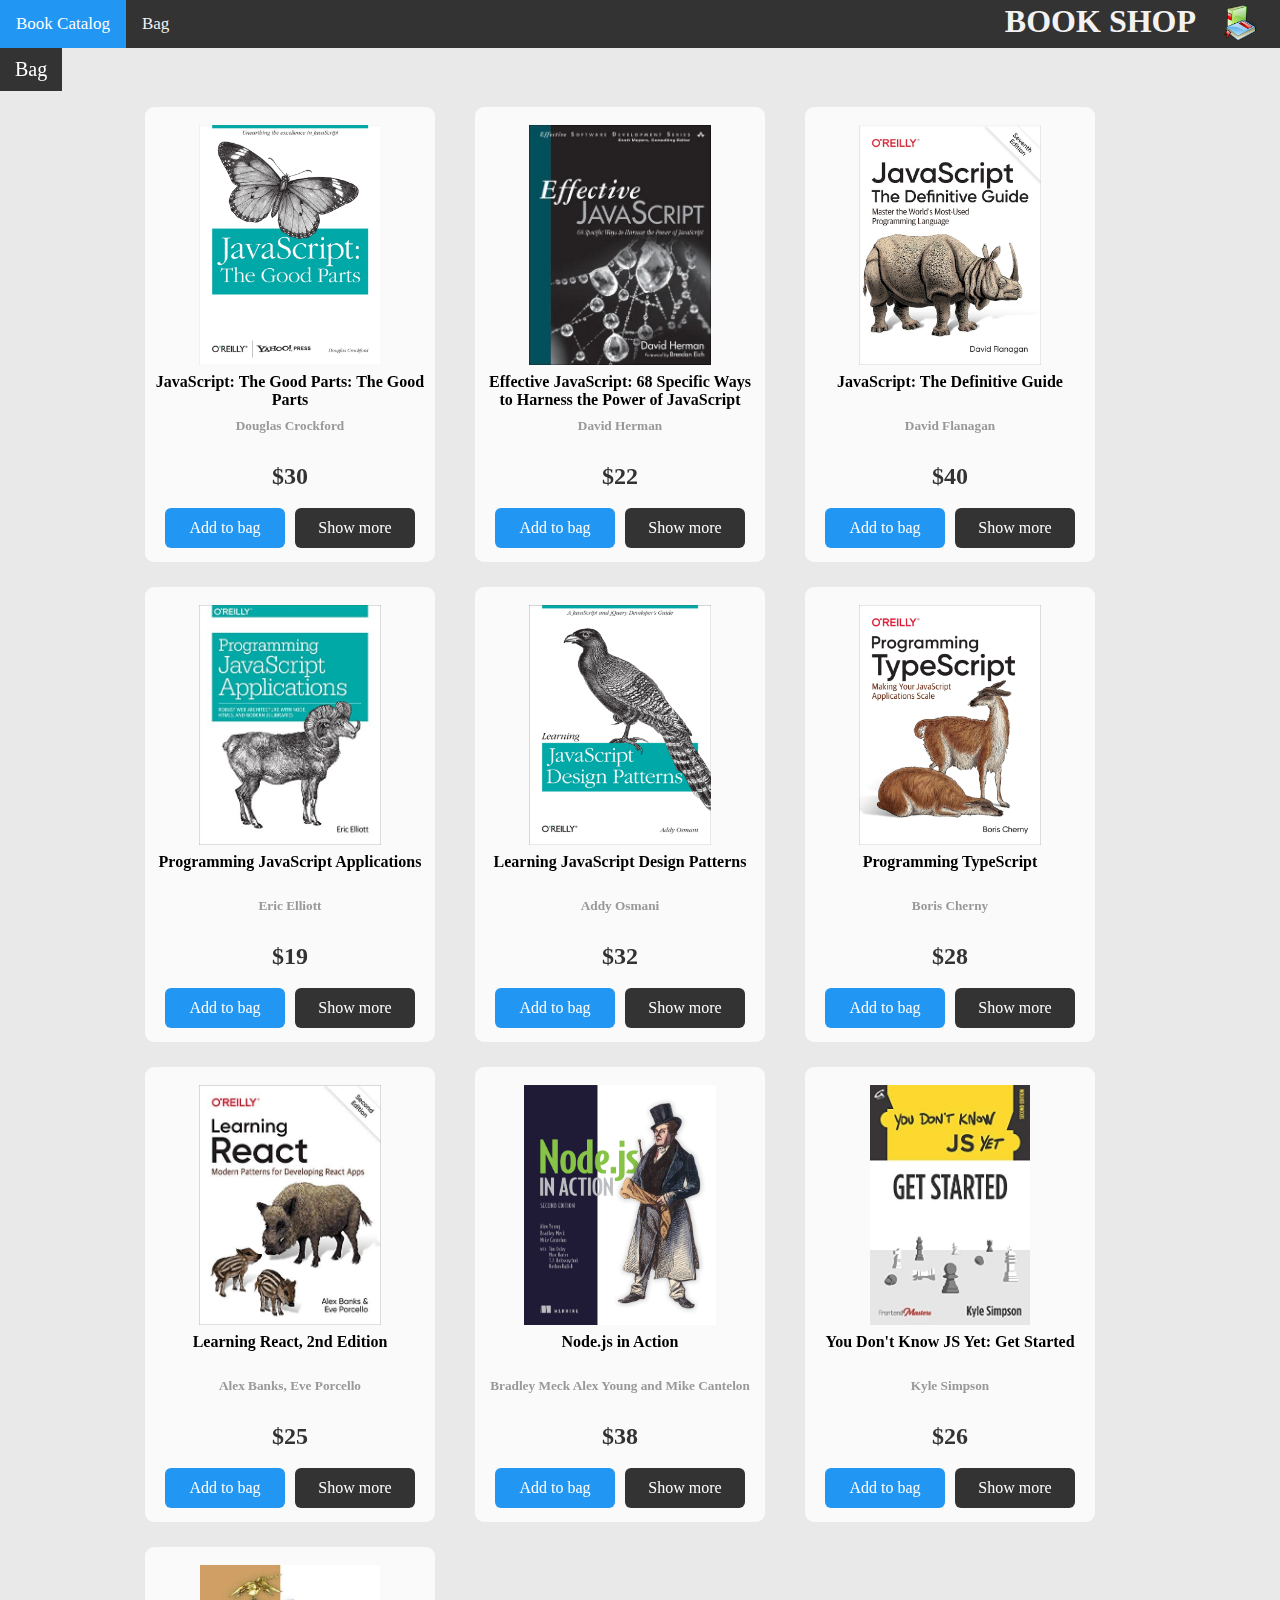
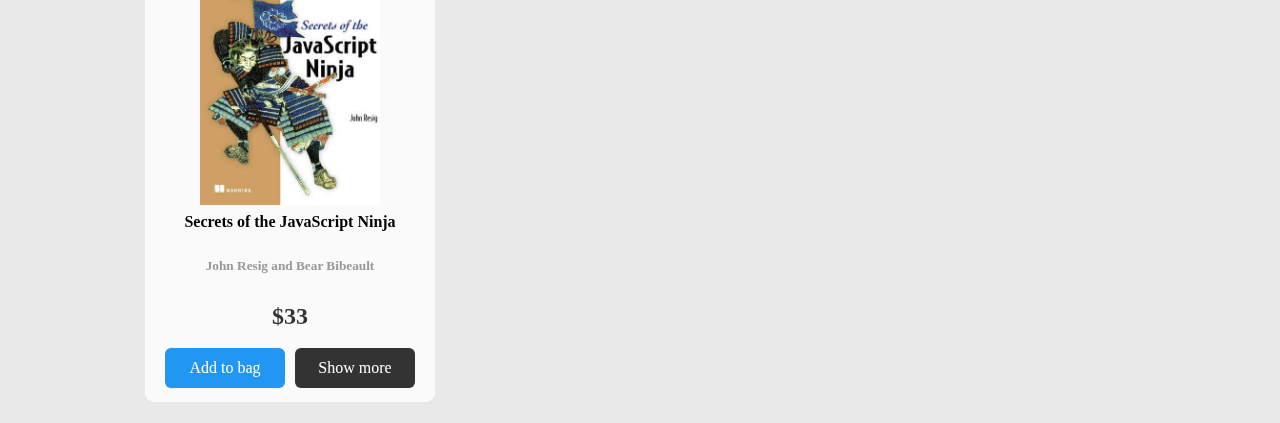
==== catalog/index.html @ 27270e31 "refactor: change structure of the project" ====
<!DOCTYPE html>
<html lang="en">
<head>
    <meta charset="UTF-8">
    <meta http-equiv="X-UA-Compatible" content="IE=edge">
    <meta name="viewport" content="width=device-width, initial-scale=1.0">
    <title>Book Shop</title>
    <link rel="stylesheet" href="../catalog/normalize.css">
    <link rel="stylesheet" href="../catalog/style.css">
</head>
<body>
    <div class="form__bg">
        <div class="form">
            <h3 id="title">The delivery form</h3>
            <h4 id="description">Please fill out the delivery form</h4>
            <br>
            <form id="delivery-form" method="POST" action='example.htm'>
                <div class="left-col">
                    <label id="name-label" for="name">Name <input type="text" id="name" name="name" required minlength="4" maxlength="80" placeholder="Oliver"/></label>
                    <label id="name-label" for="surname">Surname <input type="text" id="surname" name="surname" required minlength="5" maxlength="80" placeholder="Evans"/></label>
                    <label id="name-label" for="date">Delivery date <input type="date" id="date" name="date"/></label>
                    <label id="name-label" for="street">Street <input type="text" id="street" name="street" required minlength="5" maxlength="80" placeholder="15th Street"/></label>
                    <label id="number-label" for="house-number">House number <input type="number" name="house-number" id="house-number" min="0" max="1200" placeholder="542" />
                    <label id="number-label" for="flat-number">Flat number <input type="number" name="flat-number" id="flat-number" min="0" max="1200" placeholder="30" />
                </div>
                <div class="right-col">
                    <label>Choose the payment type:</label>
                    <label><input type="radio" class="inline" name="payment" value="definitely"> Cash</label>
                    <label><input type="radio" class="inline" name="payment" value="maybe"> Card</label>
                    <label>Choose 2 gifts: </label>
                    <label for="pack"><input id="pack" type="checkbox" class="inline" name="gifts" value="pack">  Pack as a gift</label>
                    <label for="postcard"><input id="postcard" type="checkbox" class="inline" name="gifts" value="postcard">  Add postcard</label>
                    <label for="discount"><input id="discount" class="inline" type="checkbox" name="gifts" value="discount">  Provide 2% discount to the next time</label>
                    <label for="pen-or-pencil"><input id="pen-or-pencil" class="inline" type="checkbox" name="gifts" value="pen-or-pencil">  branded pen or pencil</label>
                    <br>
                    <input type="submit" value="Complete" id="submit"/>
                </div>   
                
            </form>
        </div>
    </div>    
    <script src="../catalog/script.js"></script>    
</body>
</html>
---- catalog/style.css ----
* {
    margin: 0;
    padding: 0;
}

body {
    background-color: #e9e9e9;
    margin: 0 auto;
}

header {
    overflow: hidden;
    background-color: #333;
    top: 0;
    width: 100%;
}

header a {
    float: left;
    display: block;
    color: #f2f2f2;
    text-align: center;
    padding: 14px 16px;
    text-decoration: none;
    font-size: 17px;
}
  
header a:hover {
    background: #ddd;
    color: #000;
}

header a.active {
    background-color: #2196F3;
    color: #fff;
}

header img {
    width: 42px;
    float: right;
    display: block;
    margin: 5px 16px;
}

header div {
    float: right;
    display: flex;
    justify-content: space-between;
}

header h1 {
    color: #f2f2f2;
    margin: 3px 10px;
}

main {
    width: 100%;
    position: relative;
    top: 0;
    overflow: hidden;
}

.main-wrapper {
    margin: 0 auto;
    display: flex;
    flex-direction: row;
    flex-wrap: wrap;
    gap: 20px 40px;
    width: 990px;
    height: 1900px;
}

.card {
    width: 270px;
    height: 435px;
    background: #FAFAFA;
    border-radius: 9px;
    padding: 10px;
}

.card:hover {
    background: #FFFFFF;
    box-shadow: 0px 2px 35px 14px rgba(13, 13, 13, 0.04);
    cursor: pointer;
}

.wrap {
    margin: 0 auto;
    display: flex;
    flex-direction: column;
    align-items: center;
    justify-content: center;
    text-align: center;
}

.imageLink {
    height: 240px;
    margin: 8px 0;
}

.wrap h4 {
    margin-bottom: 8px;
    height: 37px;
}

.wrap h5 {
    margin-top: 0;
    margin-bottom: 8px;
    color: #999999;
    height: 37px;
}

.wrap p {
    font-size: 24px;
    color: #333;
    font-weight: 800;
    margin-bottom: 18px;
}

.wrapper-for-btns {
    display: flex;
    flex-direction: row;
    justify-content: space-between;
    gap: 10px;
}

.btn {
    cursor: pointer;
    background-color: #2196F3;
    color: #fff;
    text-align: center;
    padding: 3px 3px;
    width: 120px;
    height: 40px;
    border-radius: 6px;
    border: none;
}

.btn:hover {
    background-color: #fff;
    color: #000;
    border: 2px solid #2196F3;
}

.btn-more {
    cursor: pointer;
    background-color: #333;
    color: #fff;
    text-align: center;
    padding: 3px 3px;
    text-decoration: none;
    width: 120px;
    height: 40px;
    border-radius: 6px;
    border: none;
}

.btn-more:hover {
    background-color: #fff;
    color: #000;
    border: 2px solid #333;
}

.popup__bg {
    position: fixed;
    top: 0;
    left: 0;
    width: 100%;
    height: 100vh;
    background: rgba(41, 41, 41, 0.6);
    opacity: 0;
    pointer-events: none;
    transition: 0.5s all;
}

.popup__bg.active {
    opacity: 1;
    pointer-events: all;
    transition: 0.5s all;
}

.popup {
    position: relative;
    top: 50%;
    left: 50%;
    display: flex;
    flex-direction: column;
    transform: translate(-50%, -50%) scale(0);
    background: #FAFAFA;
    box-shadow: 0px 2px 35px 14px rgba(13, 13, 13, 0.04);
    border-radius: 9px;
    width: 600px;
    padding: 20px;
    transition: 0.5s all;
}

.popup.active {
    transform: translate(-50%, -50%) scale(1);
    transition: 0.5s all;
}

.popup p {
    width: 500px;
}

.close-popup {
    position: absolute;
    right: 20px;
    cursor: pointer;
    background-color: #2196F3;
    color: #fff;
    text-align: center;
    padding: 3px 3px;
    text-decoration: none;
    width: 60px;
    height: 30px;
    border-radius: 6px;
    border: none;
    margin-bottom: 20px;
}

.close-popup:hover {
    background-color: #fff;
    color: #000;
    border: 2px solid #2196F3;
}

.sidebar {
    height: 100%;
    width: 0;
    position: fixed;
    z-index: 1;
    top: 0;
    left: 0;
    background-color: #333;
    overflow-x: hidden;
    transition: 0.5s;
    padding-top: 60px;
}

.sidebar .closebtn {
    position: absolute;
    top: 0;
    right: 25px;
    margin-left: 50px;
}

.closebtn {
    padding: 2px;
    font-size: 16px;
    color: #333;
    display: block;
    transition: 0.3s;
    width: 60px;
    height: 30px;
}

.openbtn {
    font-size: 20px;
    cursor: pointer;
    background-color: #333;
    color: white;
    padding: 10px 15px;
    border: none;
}
  
.openbtn:hover {
    background-color: #444;
}

#main {
    transition: margin-left .5s;
    padding: 16px;
}

.miniCard {
    background-color: #ddd;
    color: #000;
    padding: 4px;
    font-size: 10px;
    margin-bottom: 10px;
    display: flex;
    justify-content: space-between;
}

.miniCard div {
    display: flex;
    flex-direction: column;
    width: 152px;
}

.miniCard h4 {
    font-size: 12px;
    font-weight: 700;
}

.miniCard img {
    width: 60px;
}

.miniCard button {
    width: 20px;
    height: 20px;
}

.countWrapper {
    display: flex;
    flex-direction: column;
}

.countWrapper p {
    width: 20px;
}

.confirm {
    cursor: pointer;
    background-color: #2196F3;
    color: #fff;
    text-align: center;
    padding: 3px 3px;
    width: 120px;
    height: 40px;
    border-radius: 6px;
    border: none;
}

.form__bg {
    position: fixed;
    top: 0;
    left: 0;
    width: 100%;
    height: 100vh;
    background: rgba(41, 41, 41, 0.6);
    opacity: 0;
    pointer-events: none;
    transition: 0.5s all;
}

.form__bg.active {
    opacity: 1;
    pointer-events: all;
    transition: 0.5s all;
    z-index: 99999999; 
}

.form {
    width: 80%;
    height: 500px;
    background-color: #FAFAFA;
    padding: 20px;
    transform: translate(-50%, -50%) scale(0);
    transition: 0.5s all;
    position: absolute;
    top: 50%;
    left: 50%;

}

.form.active {
    transform: translate(-50%, -50%) scale(1);
    transition: 0.5s all;
}

#title, #description {
    margin: 20px auto;
    text-align: center;
}

form {
    width: 60vw;
    margin: 0 auto;
    padding-bottom: 2em;
    display: flex;
    justify-content: space-between;
}

label {
    display: block;
    margin: 10px 0;
}

input {
    margin: 10px 0 0 0;
    width: 100%;
    height: 24px;
    background-color: #fff;
    border: 1px solid #333;
    color: #000;
}

.inline {
    width: unset;
    margin: 0 0.5em 0 0;
    vertical-align: middle;
}

input[type="submit"] {
    display: block;
    width: 60%;
    margin: 1em auto;
    height: 2em;
    font-size: 1.1rem;
    background-color: green;
    min-width: 300px;
    color: #fff;
    border: none;
}
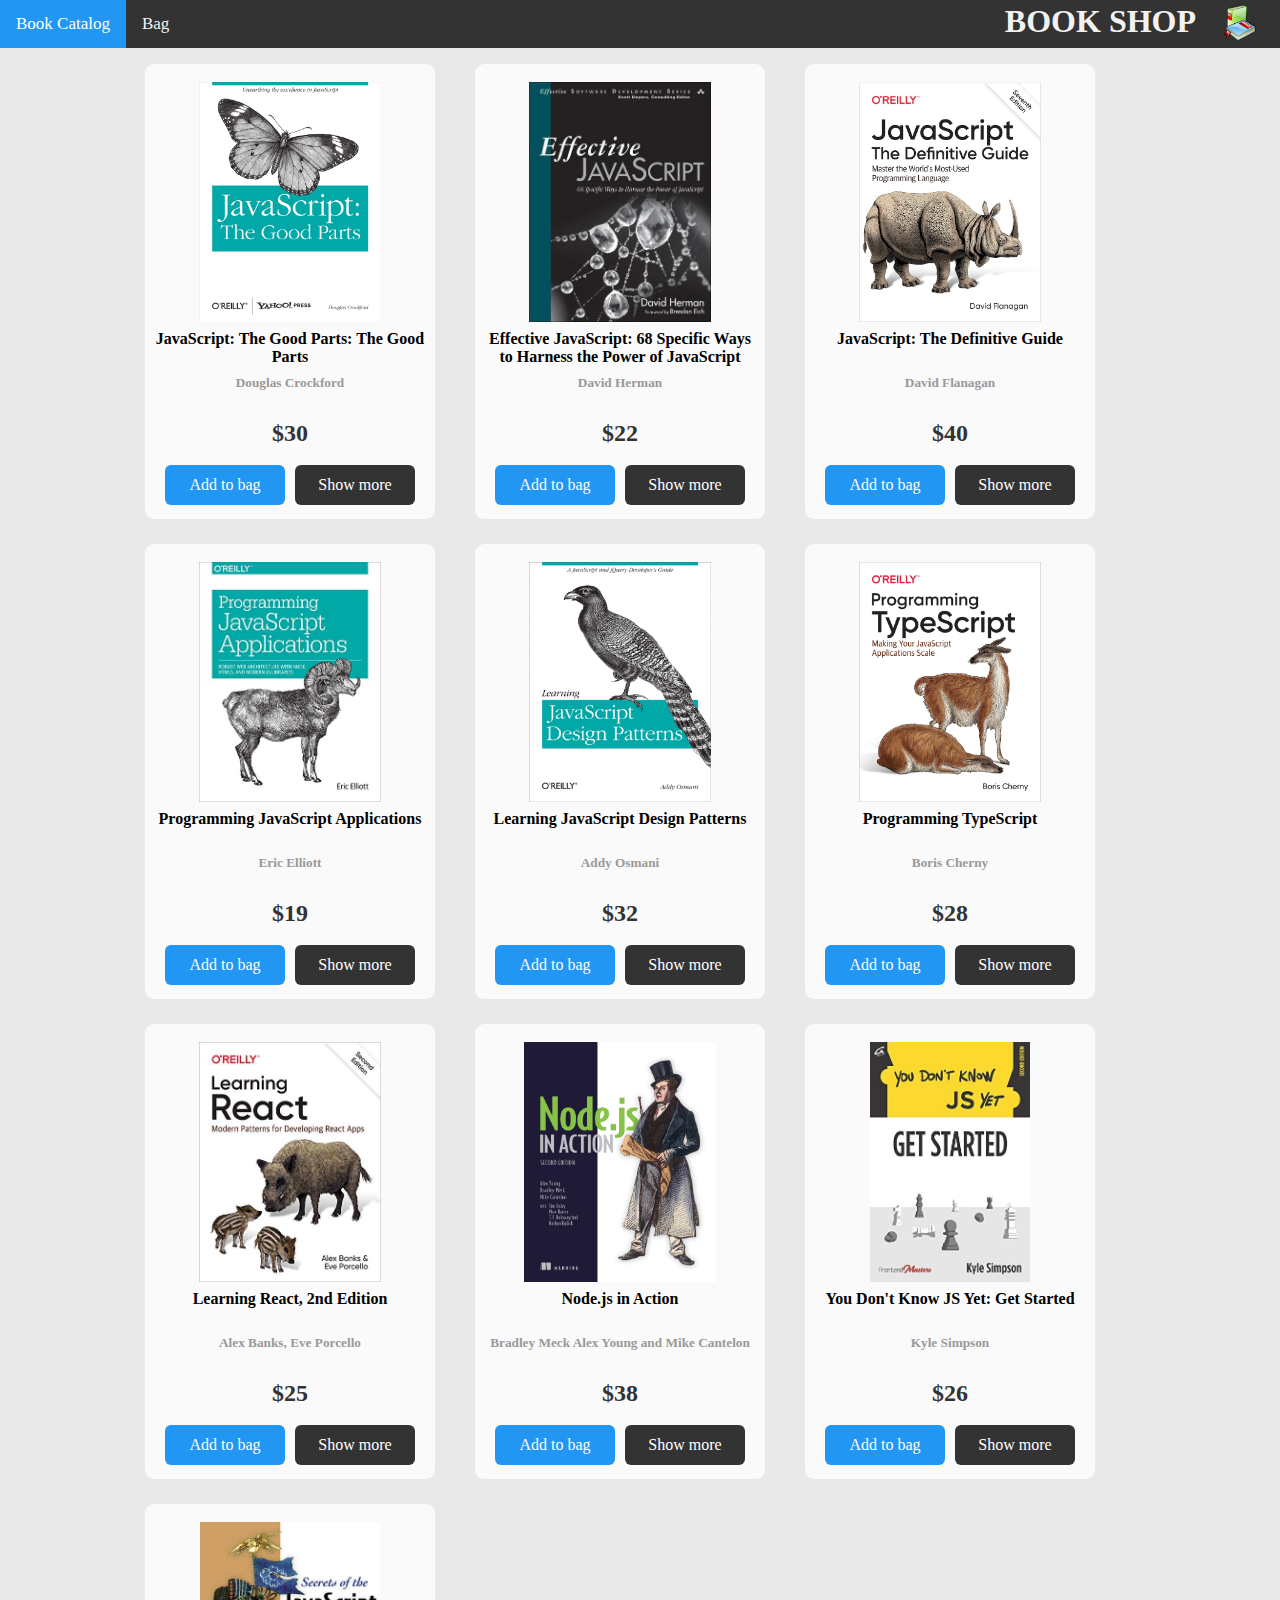
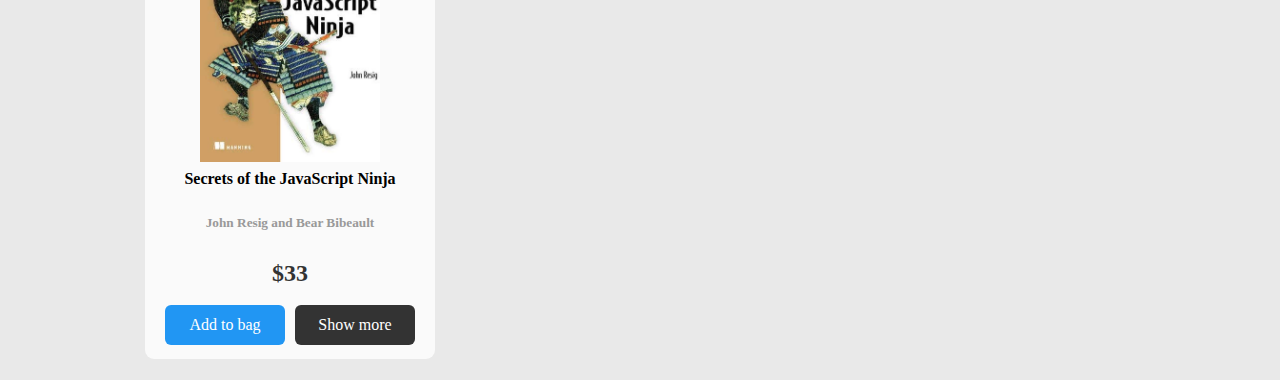
==== commit 287eea34: "refactor: move delivery form to the bag page" ====
--- a/catalog/index.html
+++ b/catalog/index.html
@@ -9,36 +9,7 @@
     <link rel="stylesheet" href="../catalog/style.css">
 </head>
 <body>
-    <div class="form__bg">
-        <div class="form">
-            <h3 id="title">The delivery form</h3>
-            <h4 id="description">Please fill out the delivery form</h4>
-            <br>
-            <form id="delivery-form" method="POST" action='example.htm'>
-                <div class="left-col">
-                    <label id="name-label" for="name">Name <input type="text" id="name" name="name" required minlength="4" maxlength="80" placeholder="Oliver"/></label>
-                    <label id="name-label" for="surname">Surname <input type="text" id="surname" name="surname" required minlength="5" maxlength="80" placeholder="Evans"/></label>
-                    <label id="name-label" for="date">Delivery date <input type="date" id="date" name="date"/></label>
-                    <label id="name-label" for="street">Street <input type="text" id="street" name="street" required minlength="5" maxlength="80" placeholder="15th Street"/></label>
-                    <label id="number-label" for="house-number">House number <input type="number" name="house-number" id="house-number" min="0" max="1200" placeholder="542" />
-                    <label id="number-label" for="flat-number">Flat number <input type="number" name="flat-number" id="flat-number" min="0" max="1200" placeholder="30" />
-                </div>
-                <div class="right-col">
-                    <label>Choose the payment type:</label>
-                    <label><input type="radio" class="inline" name="payment" value="definitely"> Cash</label>
-                    <label><input type="radio" class="inline" name="payment" value="maybe"> Card</label>
-                    <label>Choose 2 gifts: </label>
-                    <label for="pack"><input id="pack" type="checkbox" class="inline" name="gifts" value="pack">  Pack as a gift</label>
-                    <label for="postcard"><input id="postcard" type="checkbox" class="inline" name="gifts" value="postcard">  Add postcard</label>
-                    <label for="discount"><input id="discount" class="inline" type="checkbox" name="gifts" value="discount">  Provide 2% discount to the next time</label>
-                    <label for="pen-or-pencil"><input id="pen-or-pencil" class="inline" type="checkbox" name="gifts" value="pen-or-pencil">  branded pen or pencil</label>
-                    <br>
-                    <input type="submit" value="Complete" id="submit"/>
-                </div>   
-                
-            </form>
-        </div>
-    </div>    
+      
     <script src="../catalog/script.js"></script>    
 </body>
 </html>--- a/catalog/style.css
+++ b/catalog/style.css
@@ -405,3 +405,8 @@
     color: #fff;
     border: none;
 }
+
+.hovered {
+    background: #BDF2ED;
+    color: #333;
+}
